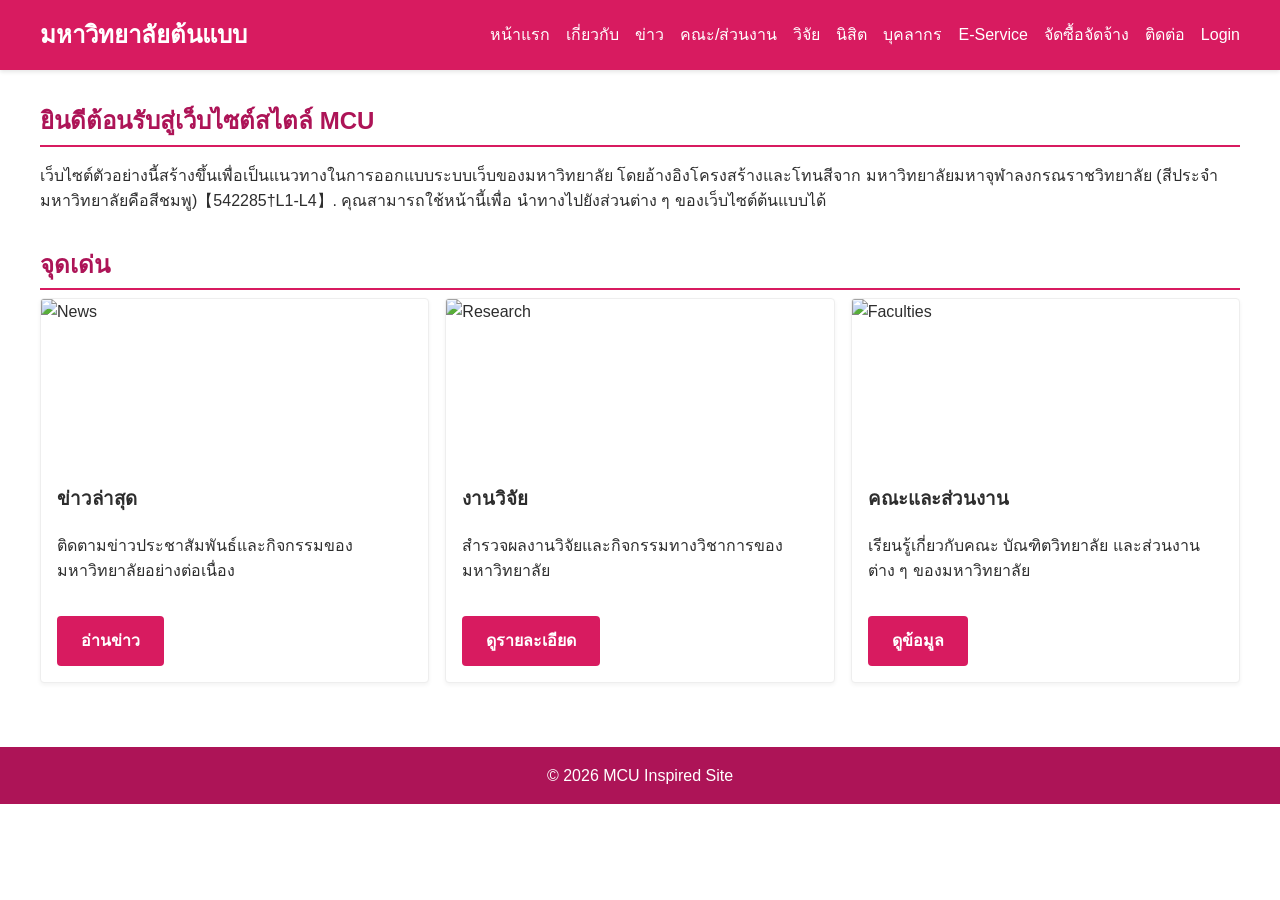
==== index.html @ 7f33d4a2 "Add files via upload" ====
<!DOCTYPE html>
<html lang="th">
  <head>
    <meta charset="UTF-8" />
    <meta name="viewport" content="width=device-width, initial-scale=1.0" />
    <title>หน้าแรก | MCU Inspired Site</title>
    <link rel="stylesheet" href="style.css" />
  </head>
  <body>
    <header>
      <div class="container">
        <h1>มหาวิทยาลัยต้นแบบ</h1>
        <nav>
          <ul>
            <li><a href="index.html">หน้าแรก</a></li>
            <li><a href="about.html">เกี่ยวกับ</a></li>
            <li><a href="news.html">ข่าว</a></li>
            <li><a href="faculty.html">คณะ/ส่วนงาน</a></li>
            <li><a href="research.html">วิจัย</a></li>
            <li><a href="students.html">นิสิต</a></li>
            <li><a href="staff.html">บุคลากร</a></li>
            <li><a href="e-service.html">E‑Service</a></li>
            <li><a href="procurement.html">จัดซื้อจัดจ้าง</a></li>
            <li><a href="contact.html">ติดต่อ</a></li>
            <li><a href="login.html">Login</a></li>
          </ul>
        </nav>
      </div>
    </header>
    <main>
      <div class="container">
        <section>
          <h2>ยินดีต้อนรับสู่เว็บไซต์สไตล์ MCU</h2>
          <p>
            เว็บไซต์ตัวอย่างนี้สร้างขึ้นเพื่อเป็นแนวทางในการออกแบบระบบเว็บของมหาวิทยาลัย โดยอ้างอิงโครงสร้างและโทนสีจาก
            มหาวิทยาลัยมหาจุฬาลงกรณราชวิทยาลัย (สีประจำมหาวิทยาลัยคือสีชมพู)【542285†L1-L4】. คุณสามารถใช้หน้านี้เพื่อ
            นำทางไปยังส่วนต่าง&nbsp;ๆ ของเว็บไซต์ต้นแบบได้
          </p>
        </section>
        <section>
          <h2>จุดเด่น</h2>
          <div class="card-grid">
            <div class="card">
              <img src="https://images.unsplash.com/photo-1523050854058-8df90110c9f1?auto=format&fit=crop&w=800&q=80" alt="News" />
              <div class="card-content">
                <h3>ข่าวล่าสุด</h3>
                <p>ติดตามข่าวประชาสัมพันธ์และกิจกรรมของมหาวิทยาลัยอย่างต่อเนื่อง</p>
                <a class="cta" href="news.html">อ่านข่าว</a>
              </div>
            </div>
            <div class="card">
              <img src="https://images.unsplash.com/photo-1517486808906-6ca8b3f04846?auto=format&fit=crop&w=800&q=80" alt="Research" />
              <div class="card-content">
                <h3>งานวิจัย</h3>
                <p>สำรวจผลงานวิจัยและกิจกรรมทางวิชาการของมหาวิทยาลัย</p>
                <a class="cta" href="research.html">ดูรายละเอียด</a>
              </div>
            </div>
            <div class="card">
              <img src="https://images.unsplash.com/photo-1509099836639-18ba1795216d?auto=format&fit=crop&w=800&q=80" alt="Faculties" />
              <div class="card-content">
                <h3>คณะและส่วนงาน</h3>
                <p>เรียนรู้เกี่ยวกับคณะ บัณฑิตวิทยาลัย และส่วนงานต่าง&nbsp;ๆ ของมหาวิทยาลัย</p>
                <a class="cta" href="faculty.html">ดูข้อมูล</a>
              </div>
            </div>
          </div>
        </section>
      </div>
    </main>
    <footer>
      <p>&copy; 2026 MCU Inspired Site</p>
    </footer>
  </body>
</html>
---- style.css ----
/*
 * Global stylesheet for the MCU-inspired university website.
 *
 * This file defines a simple palette and layout inspired by the
 * official MCU branding, using pink as the primary accent colour.
 * It is intentionally lightweight: no frameworks, no build step—just
 * plain CSS to make the pages readable and cohesive. Feel free to
 * enhance or replace this file with a more sophisticated framework
 * like Tailwind or Bootstrap if desired.
 */

/* Colour palette */
:root {
  --primary-color: #d81b60;
  --primary-dark: #ad1457;
  --primary-light: #f8e3ef;
  --text-color: #2d2d2d;
  --background-color: #ffffff;
  --border-radius: 4px;
  --max-width: 1200px;
  --font-family: "Segoe UI", Roboto, Helvetica, Arial, sans-serif;
}

body {
  margin: 0;
  font-family: var(--font-family);
  background-color: var(--background-color);
  color: var(--text-color);
  line-height: 1.6;
}

header {
  background-color: var(--primary-color);
  color: #fff;
  padding: 1rem 0;
  box-shadow: 0 2px 4px rgba(0, 0, 0, 0.1);
}

header .container {
  display: flex;
  align-items: center;
  justify-content: space-between;
  max-width: var(--max-width);
  margin: 0 auto;
  padding: 0 1rem;
}

header h1 {
  margin: 0;
  font-size: 1.5rem;
}

nav ul {
  list-style: none;
  margin: 0;
  padding: 0;
  display: flex;
  gap: 1rem;
}

nav a {
  color: #fff;
  text-decoration: none;
  font-weight: 500;
}

nav a:hover {
  text-decoration: underline;
}

main .container {
  max-width: var(--max-width);
  margin: 2rem auto;
  padding: 0 1rem;
}

section {
  margin-bottom: 2rem;
}

section h2 {
  color: var(--primary-dark);
  margin-bottom: 0.5rem;
  font-size: 1.5rem;
  border-bottom: 2px solid var(--primary-color);
  padding-bottom: 0.25rem;
}

.card-grid {
  display: grid;
  grid-template-columns: repeat(auto-fit, minmax(250px, 1fr));
  gap: 1rem;
}

.card {
  border: 1px solid #eee;
  border-radius: var(--border-radius);
  overflow: hidden;
  box-shadow: 0 2px 4px rgba(0, 0, 0, 0.05);
  background-color: #fff;
  display: flex;
  flex-direction: column;
}

.card img {
  width: 100%;
  height: 150px;
  object-fit: cover;
}

.card-content {
  padding: 1rem;
  flex: 1;
}

.cta {
  display: inline-block;
  background-color: var(--primary-color);
  color: #fff;
  padding: 0.75rem 1.5rem;
  border-radius: var(--border-radius);
  text-decoration: none;
  font-weight: bold;
  margin-top: 1rem;
  transition: background-color 0.2s;
}

.cta:hover {
  background-color: var(--primary-dark);
}

footer {
  background-color: var(--primary-dark);
  color: #fff;
  padding: 1rem 0;
  text-align: center;
  margin-top: 4rem;
}

footer p {
  margin: 0;
}
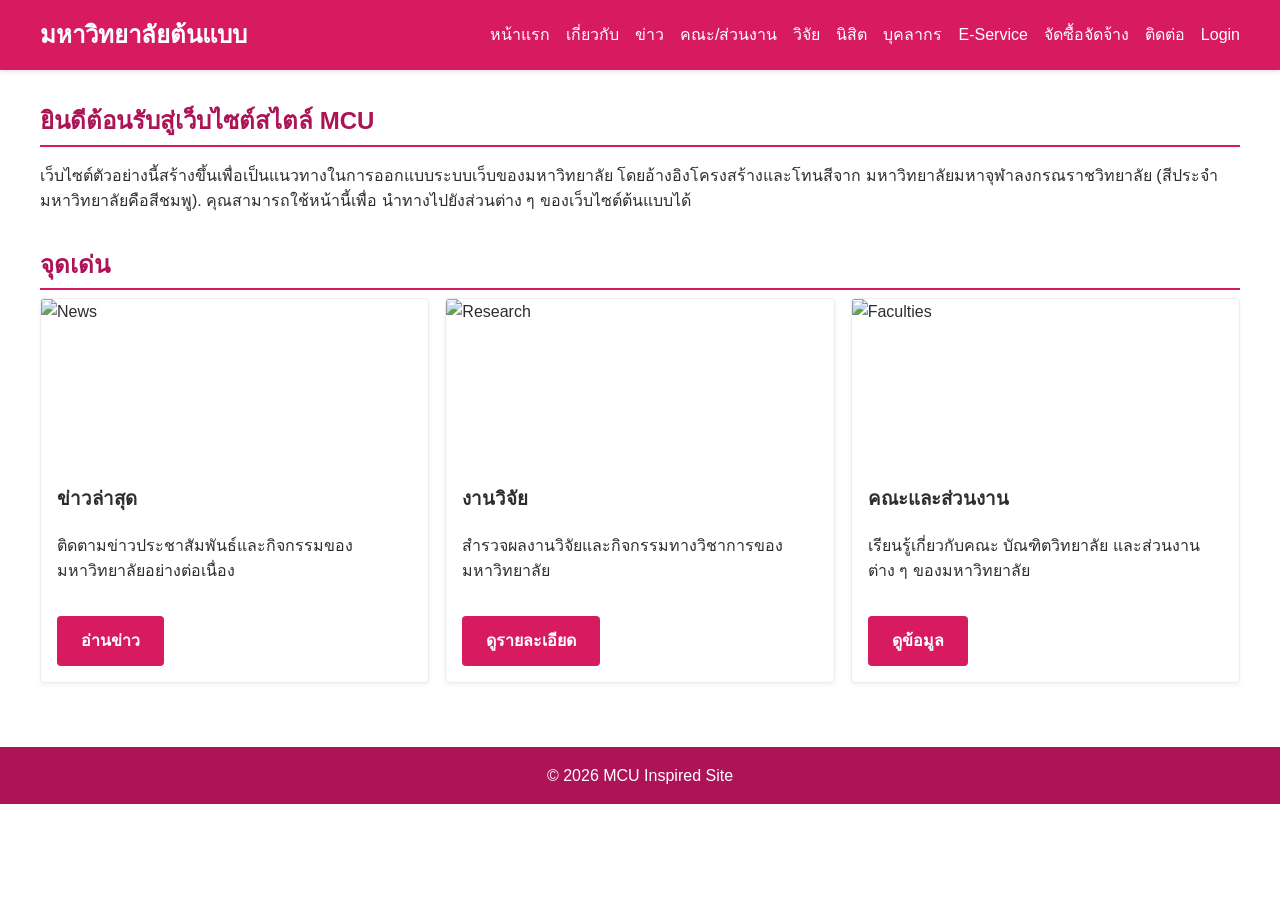
==== commit 6a2e2cda: "Update pages with cleaned content from summary" ====
--- a/index.html
+++ b/index.html
@@ -33,7 +33,7 @@
           <h2>ยินดีต้อนรับสู่เว็บไซต์สไตล์ MCU</h2>
           <p>
             เว็บไซต์ตัวอย่างนี้สร้างขึ้นเพื่อเป็นแนวทางในการออกแบบระบบเว็บของมหาวิทยาลัย โดยอ้างอิงโครงสร้างและโทนสีจาก
-            มหาวิทยาลัยมหาจุฬาลงกรณราชวิทยาลัย (สีประจำมหาวิทยาลัยคือสีชมพู)【542285†L1-L4】. คุณสามารถใช้หน้านี้เพื่อ
+            มหาวิทยาลัยมหาจุฬาลงกรณราชวิทยาลัย (สีประจำมหาวิทยาลัยคือสีชมพู). คุณสามารถใช้หน้านี้เพื่อ
             นำทางไปยังส่วนต่าง&nbsp;ๆ ของเว็บไซต์ต้นแบบได้
           </p>
         </section>
